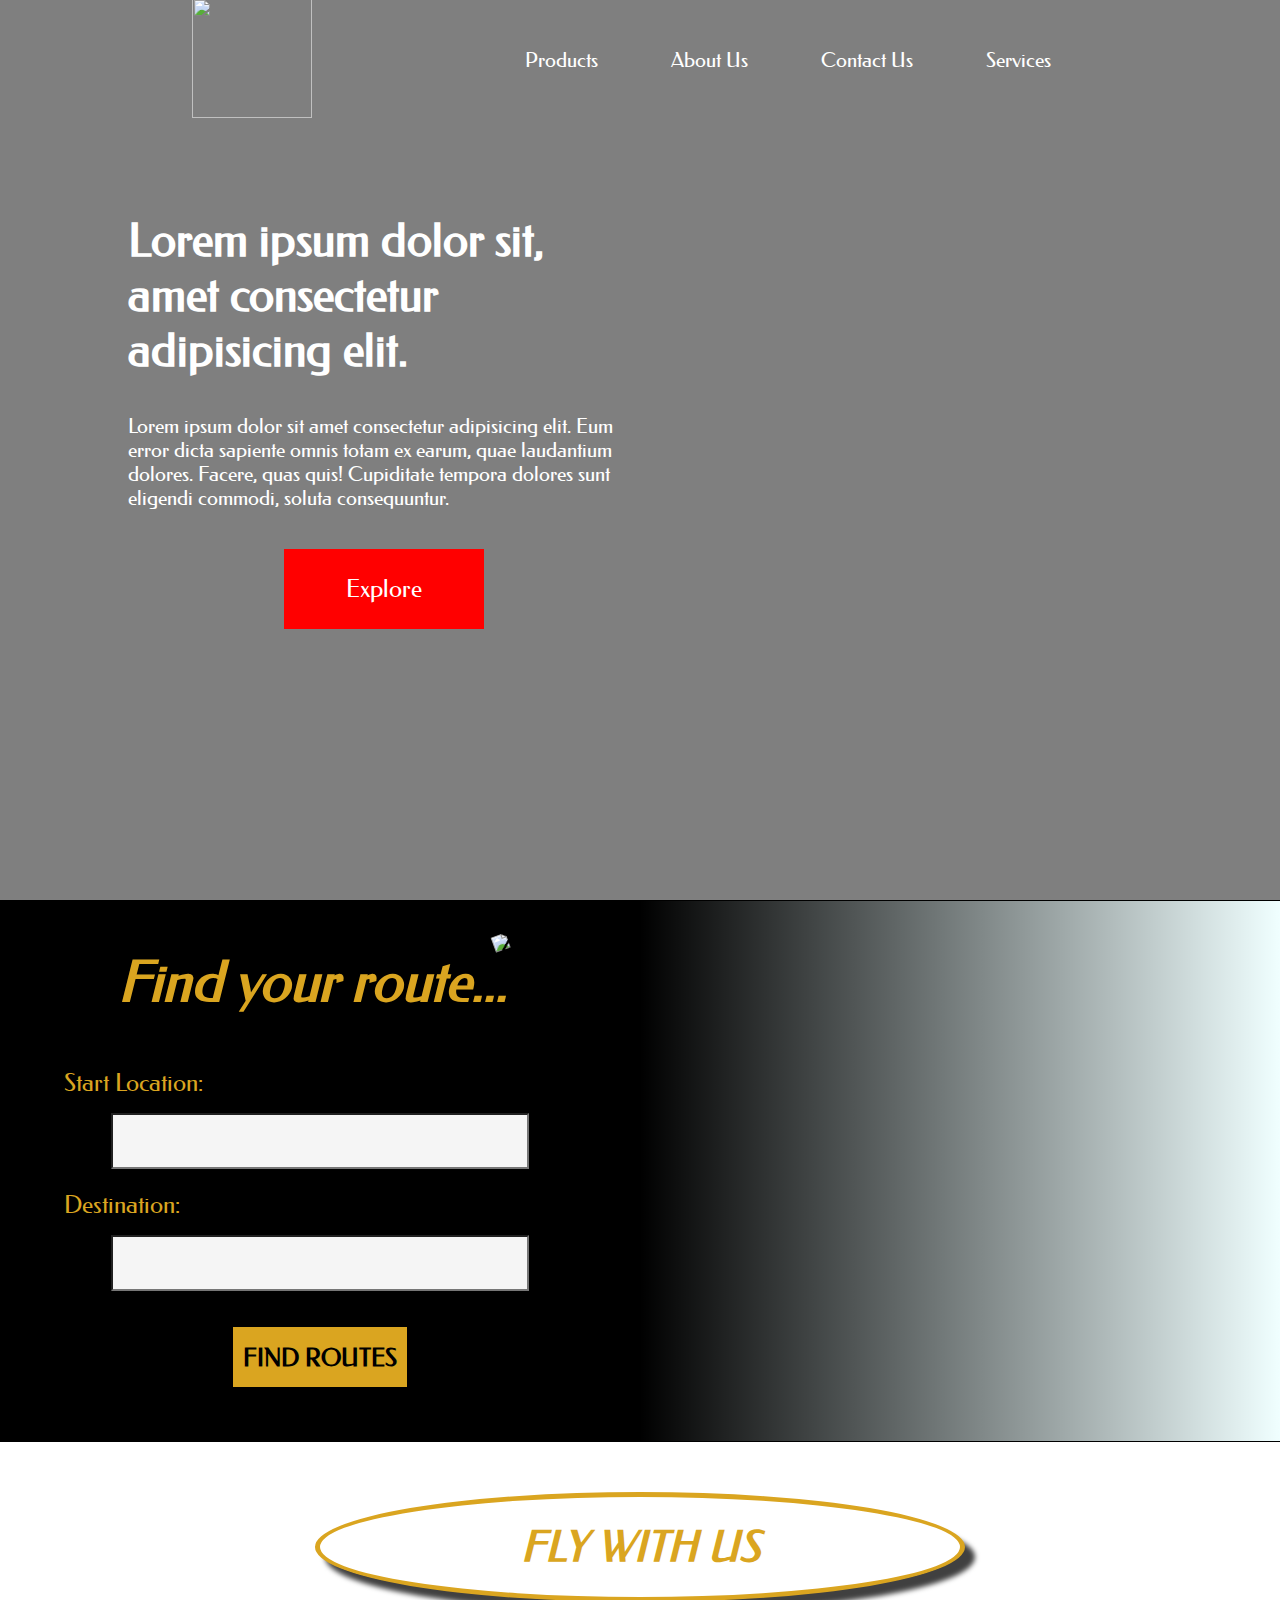
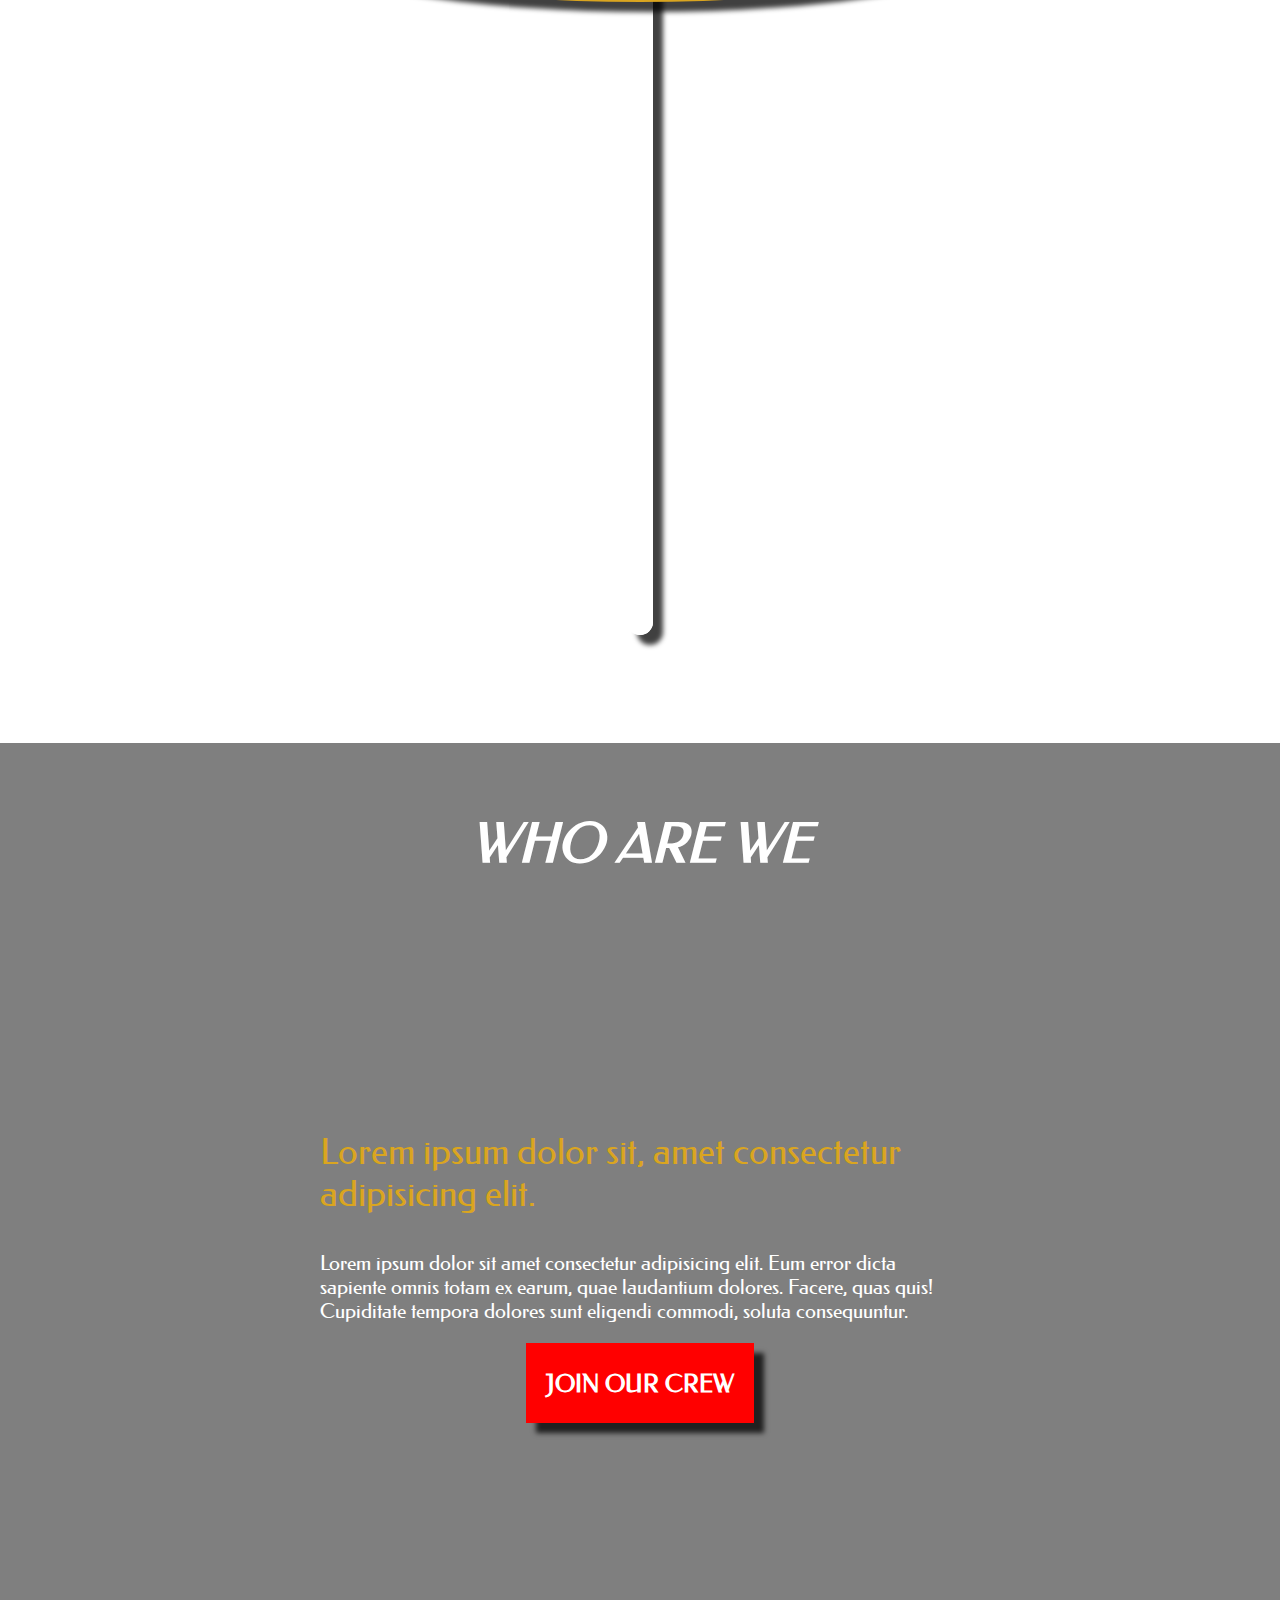
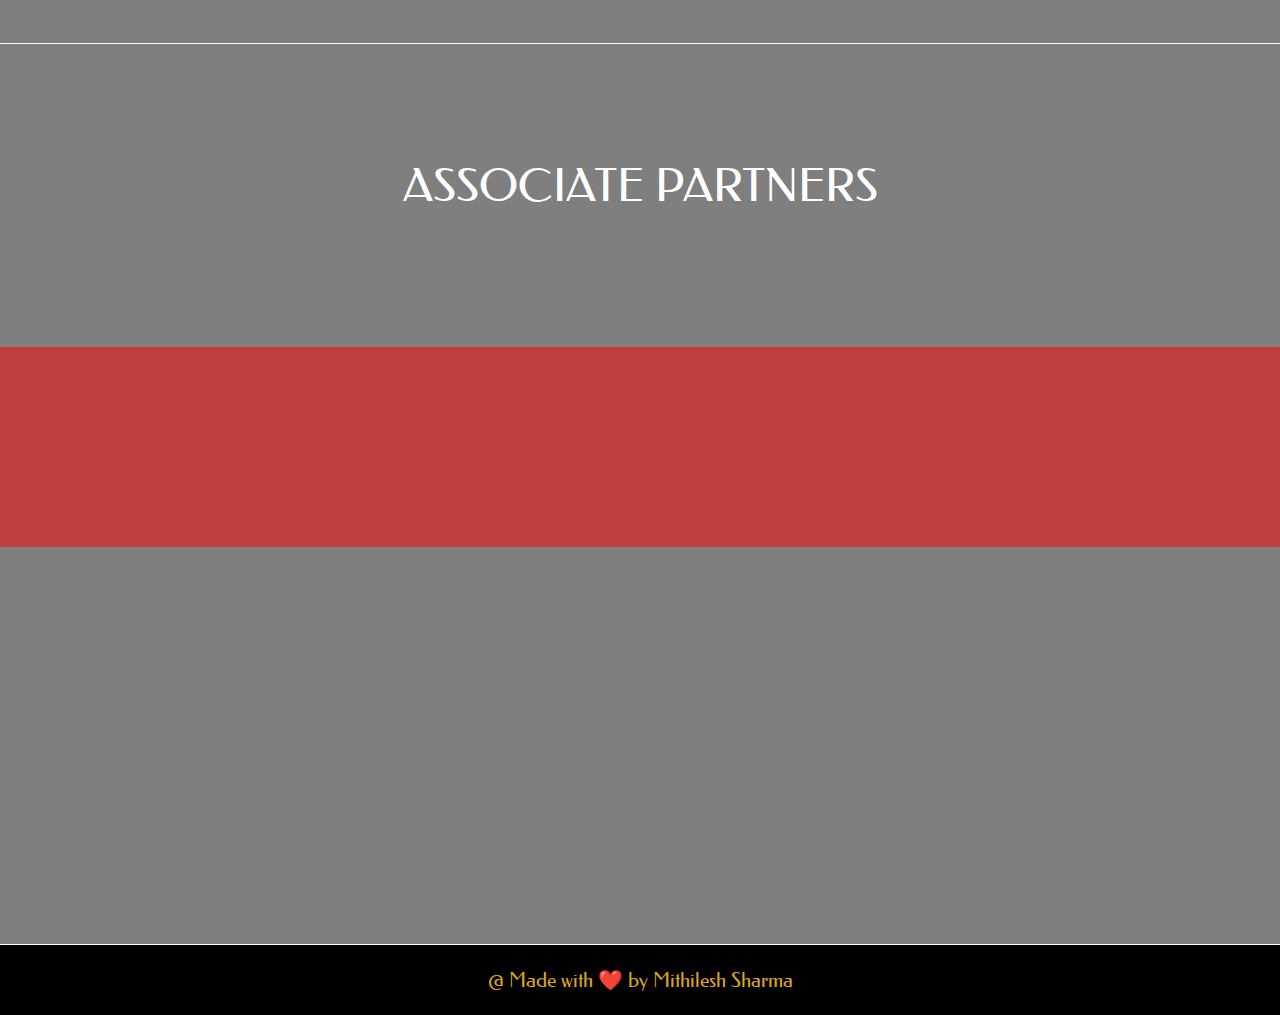
==== index.html @ 92e022b8 "Task 1 push github pages" ====
<!DOCTYPE html>
<html lang="en">
  <head>
    <meta charset="UTF-8" />
    <meta name="viewport" content="width=device-width, initial-scale=1.0" />
    <title>Landing Page</title>
    <link rel="stylesheet" href="style.css" />
    <link rel="preconnect" href="https://fonts.googleapis.com" />
    <link rel="preconnect" href="https://fonts.gstatic.com" crossorigin />
    <link
      href="https://fonts.googleapis.com/css2?family=Federo&display=swap"
      rel="stylesheet"
    />
    <link rel="icon" type="image/x-icon" href="./favicon.ico" />
  </head>
  <body>
    <div class="hero">
      <div class="backdrop"></div>
      <div class="navbar">
        <div class="n1">
          <a href="#">
            <img
              src="https://cdn.worldvectorlogo.com/logos/emirates-airlines-1.svg"
            />
          </a>
        </div>
        <div class="n2">
          <ul>
            <li>Products</li>
            <li>About Us</li>
            <li>Contact Us</li>
            <li>Services</li>
          </ul>
        </div>
      </div>
      <div class="intro">
        <p>Lorem ipsum dolor sit, amet consectetur adipisicing elit.</p>
        <span>
          Lorem ipsum dolor sit amet consectetur adipisicing elit. Eum error
          dicta sapiente omnis totam ex earum, quae laudantium dolores. Facere,
          quas quis! Cupiditate tempora dolores sunt eligendi commodi, soluta
          consequuntur.
        </span>
        <button>Explore</button>
      </div>
    </div>
    <div class="part1">
      <div class="block1">
        <span
          >Find your route...
          <img
            src="https://i.postimg.cc/dQpxt9fk/airplane.png"
            height="100px"
          />
        </span>
        <form action="">
          <label for="cars">Start Location:</label>
          <input type="text" name="start" id="" />
          <label for="cars">Destination:</label>
          <input type="text" name="destination" id="" />
          <button>FIND ROUTES</button>
        </form>
      </div>
      <div class="block2">
        <div class="shadow"></div>
      </div>
    </div>

    <div class="products">
      <span>FLY WITH US </span>
      <img
        src="https://images.unsplash.com/photo-1526778548025-fa2f459cd5c1?ixlib=rb-4.0.3&ixid=M3wxMjA3fDB8MHxwaG90by1wYWdlfHx8fGVufDB8fHx8fA%3D%3D&auto=format&fit=crop&w=1150&q=80"
      />
    </div>

    <div class="aboutus">
      <div class="back">
        <div class="one">
          <span>WHO ARE WE</span>
        </div>
        <div class="carrers">
          <p>Lorem ipsum dolor sit, amet consectetur adipisicing elit.</p>
          <span>
            Lorem ipsum dolor sit amet consectetur adipisicing elit. Eum error
            dicta sapiente omnis totam ex earum, quae laudantium dolores.
            Facere, quas quis! Cupiditate tempora dolores sunt eligendi commodi,
            soluta consequuntur.
          </span>
          <button>JOIN OUR CREW</button>
        </div>
      </div>
    </div>
    <div class="contactus">
      <div class="back">
        <span>ASSOCIATE PARTNERS</span>
        <p>
          <img
            src="https://media.slbenfica.pt/-/media/benficadp/shop/produtos-2020-2021/acessorios/desporto/badge/flybetter.png?v=638000705990000000"
            alt=""
            srcset=""
          />
        </p>
        <div class="associate">
          <img src="https://shorturl.at/HI145" alt="" srcset="" />
          <img src="https://shorturl.at/CLUY1" alt="" srcset="" />
          <img src="https://shorturl.at/agqst" alt="" srcset="" />
        </div>
      </div>
    </div>
    <div class="footer">
      <span>@ Made with ❤️ by Mithilesh Sharma </span>
    </div>
  </body>
</html>
---- style.css ----
body {
  margin: 0px;
  padding: 0px;
  box-sizing: border-box;
  /* font-family: "Lato", sans-serif; */
  font-family: "Federo", sans-serif;
  overflow-x: hidden;
}
.hero {
  width: 100%;
  height: 100vh;

  border-bottom: 1px solid black;
  background: url("https://images.unsplash.com/photo-1516306305827-b74eb3993a0a?ixlib=rb-4.0.3&ixid=M3wxMjA3fDB8MHxwaG90by1wYWdlfHx8fGVufDB8fHx8fA%3D%3D&auto=format&fit=crop&w=1073&q=80")
    no-repeat;
  background-size: cover;
}
.navbar,
.footer {
  height: 120px;
  width: 100%;
}
.part1 {
  display: flex;
  flex-direction: row;
  width: 100%;
  height: 60vh;
  background-color: azure;
  border-bottom: 1px solid black;
}
.block1 {
  display: flex;
  flex: 1;
  flex-direction: column;
  align-items: center;
  background-color: black;
  color: goldenrod;
}
.block1 > form {
  display: flex;
  height: 60%;
  flex-direction: column;
  align-items: center;
  justify-content: space-between;
  width: 80%;
}
.block1 > form > label {
  width: 100%;
  font-size: 24px;
  margin-top: 5px;
}
.block1 > form > input {
  width: 80%;
  height: 50px;
  background-color: whitesmoke;
  font-size: 34px;
  outline: none;
}
.block1 > span {
  height: 30%;
  width: 100%;
  display: flex;
  align-items: center;
  justify-content: center;
  font-size: 56px;
  font-weight: bold;
  font-style: italic;
}
.block1 > span > img {
  transform: rotate(-20deg);
}
.shadow {
  background: rgb(0, 0, 0);
  background: linear-gradient(
    90deg,
    rgba(0, 0, 0, 1) 0%,
    rgba(0, 212, 255, 0) 100%
  );
  height: 100%;
  width: 100%;
}
.block2 {
  display: flex;
  flex: 1;
  background: url("https://images.unsplash.com/photo-1518684079-3c830dcef090?ixlib=rb-4.0.3&ixid=M3wxMjA3fDB8MHxwaG90by1wYWdlfHx8fGVufDB8fHx8fA%3D%3D&auto=format&fit=crop&w=1287&q=80")
    no-repeat center;
  background-size: cover;
}
.aboutus,
.contactus,
.products {
  width: 100%;
  height: 100vh;
  border-bottom: 1px solid white;
}
.navbar {
  display: flex;
  align-items: center;
  justify-content: center;
  position: absolute;
  z-index: 1;
  top: 0;
  color: white;
}
.n1 {
  width: 20%;
}
.n2 {
  width: 50%;
}

.n2 > ul {
  display: flex;
  flex-direction: row;
  align-items: center;
  justify-content: space-around;
  text-decoration: none;
  list-style: none;
}
.n2 > ul > li {
  cursor: pointer;
  font-size: 20px;
}
.n2 > ul > li:hover {
  color: gold;
}
.n1 > a > img {
  object-fit: contain;
  height: 120px;
  width: 120px;
}

.intro {
  width: 40%;
  height: 60%;
  display: flex;
  align-items: center;
  justify-content: space-evenly;
  flex-direction: column;
  margin-left: 10%;
  margin-top: 10%;
  color: white;
  position: absolute;
  z-index: 1;
  top: 0;
}
.intro > p {
  font-size: 46px;
  width: 100%;
  font-weight: bold;
}
.intro > span {
  font-size: 20px;
  width: 100%;
  margin-top: -50px;
}
.intro > button {
  width: 200px;
  height: 80px;
  background-color: red;
  border: 0px;
  font-size: 24px;
  color: white;
  cursor: pointer;
  font-family: "Federo", sans-serif;
}
.intro > button:hover {
  background-color: white;
  color: goldenrod;
}
.backdrop {
  background-color: black;
  opacity: 50%;
  width: 100%;
  height: 100%;
}
.footer {
  background-color: black;
  display: flex;
  align-items: center;
  justify-content: center;
  color: goldenrod;
  font-size: 20px;
  height: 70px;
}
.products {
  display: flex;
  align-items: center;
  justify-content: center;
  position: relative;
  background: url("https://images.unsplash.com/photo-1488085061387-422e29b40080?ixlib=rb-4.0.3&ixid=M3wxMjA3fDB8MHxwaG90by1wYWdlfHx8fGVufDB8fHx8fA%3D%3D&auto=format&fit=crop&w=1031&q=80")
    no-repeat center;
  background-size: cover;
}
.products > img {
  border-radius: 50px;
  border: 5px solid white;
  height: 75%;
  box-shadow: 10px 10px 5px 0px rgba(0, 0, 0, 0.75);
}
.products > span {
  position: absolute;
  top: 50px;
  font-size: 42px;
  font-style: italic;
  font-weight: bolder;
  color: goldenrod;
  background-color: white;
  width: 50%;
  height: 100px;
  display: flex;
  align-items: center;
  justify-content: center;
  border-radius: 50%;
  border: 5px solid goldenrod;
  box-shadow: 10px 10px 5px 0px rgba(0, 0, 0, 0.75);
}

.aboutus {
  background: url("https://miro.medium.com/v2/resize:fit:1400/0*hn-zKbbivkLansxp")
    no-repeat center;
  background-size: cover;
  display: flex;
  align-items: center;
  flex-direction: column;
  justify-content: space-evenly;
}

.contactus {
  background: url("https://content.fortune.com/wp-content/uploads/2016/08/151321196.jpg")
    no-repeat center;
  background-size: cover;
  position: relative;
}
.one {
  font-size: 54px;
  font-weight: bolder;
  font-style: oblique;
  color: white;
}
.carrers {
  height: 70%;
  width: 50%;
  display: flex;
  flex-direction: column;
  justify-content: center;
  align-items: center;
}
.back {
  width: 100%;
  height: 100%;
  background-color: rgb(0, 0, 0, 0.5);
  display: flex;
  flex-direction: column;
  align-items: center;
  justify-content: space-evenly;
  font-size: 20px;
  color: white;
}
.carrers > p {
  color: goldenrod;
  font-size: 36px;
}
.carrers > button {
  background-color: red;
  border: 0px;
  font-size: 24px;
  font-weight: bold;
  color: white;
  cursor: pointer;
  height: 80px;
  padding: 20px;
  margin-top: 20px;
  box-shadow: 10px 10px 5px 0px rgba(0, 0, 0, 0.75);
  font-family: "Federo", sans-serif;
}
.carrers > button:hover {
  background-color: white;
  color: goldenrod;
}
.block1 > form > button {
  background-color: goldenrod;
  border: 0px;
  font-size: 24px;
  font-weight: bold;
  color: black;
  cursor: pointer;
  height: 60px;
  margin-top: 20px;
  padding: 10px;
  font-family: "Federo", sans-serif;
}
.block1 > form > button:hover {
  background-color: white;
  color: black;
}
.contactus > div > span {
  width: 100%;
  font-size: 46px;
  display: flex;
  align-items: center;
  justify-content: center;
}
.contactus>div>p{
  width: 100%;
  background-color: rgb(255, 0, 0,0.5);
  
  display: flex;
  align-items: center;
  justify-content: center;
}
.contactus>div>p>img{
  height: 200px;
  object-fit: cover;
}
.associate{
  width: 50%;
  display: flex;
  align-items: center;
  justify-content: space-between;
}
.associate > img {
  height: 150px;
  border-radius: 20%;
  object-fit: contain;
  box-shadow: 10px 10px 5px 0px rgba(0, 0, 0, 0.75);
  cursor: pointer;
}
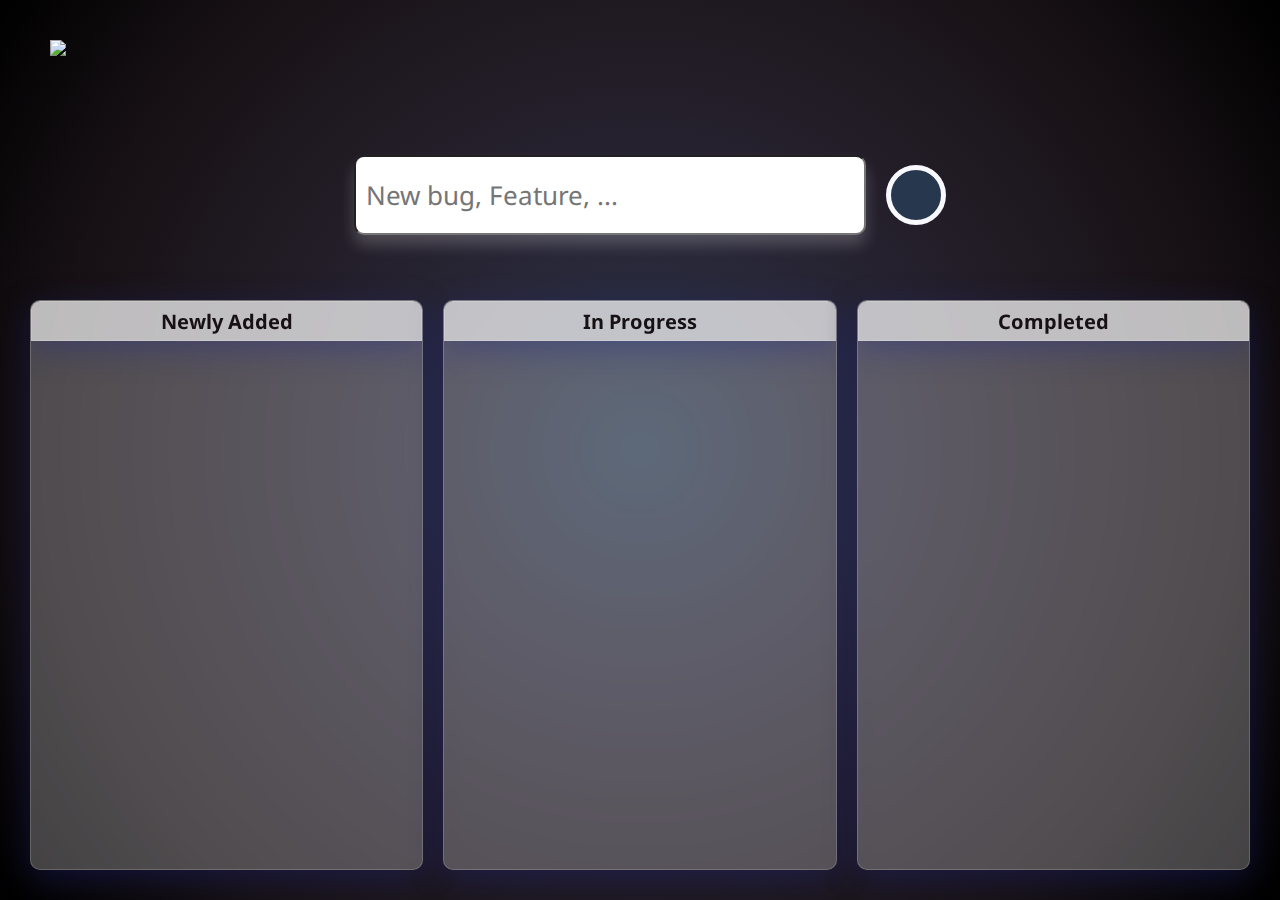
==== commit ccdb7ad3: "added task 2" ====
--- a/index.html
+++ b/index.html
@@ -3,112 +3,173 @@
   <head>
     <meta charset="UTF-8" />
     <meta name="viewport" content="width=device-width, initial-scale=1.0" />
-    <title>Landing Page</title>
+    <title>Todo App</title>
     <link rel="stylesheet" href="style.css" />
     <link rel="preconnect" href="https://fonts.googleapis.com" />
     <link rel="preconnect" href="https://fonts.gstatic.com" crossorigin />
+    <link rel="shortcut icon" href="./favicon.ico" type="image/x-icon" />
     <link
-      href="https://fonts.googleapis.com/css2?family=Federo&display=swap"
+      href="https://fonts.googleapis.com/css2?family=Noto+Sans&display=swap"
       rel="stylesheet"
     />
-    <link rel="icon" type="image/x-icon" href="./favicon.ico" />
+    <link
+      rel="stylesheet"
+      href="https://cdnjs.cloudflare.com/ajax/libs/font-awesome/6.4.2/css/all.min.css"
+      integrity="sha512-z3gLpd7yknf1YoNbCzqRKc4qyor8gaKU1qmn+CShxbuBusANI9QpRohGBreCFkKxLhei6S9CQXFEbbKuqLg0DA=="
+      crossorigin="anonymous"
+      referrerpolicy="no-referrer"
+    />
   </head>
   <body>
-    <div class="hero">
-      <div class="backdrop"></div>
-      <div class="navbar">
-        <div class="n1">
-          <a href="#">
-            <img
-              src="https://cdn.worldvectorlogo.com/logos/emirates-airlines-1.svg"
-            />
-          </a>
+    <script>
+      function dropOnFirst(e) {
+        e.preventDefault();
+        var data = e.dataTransfer.getData("text").split("-");
+        if (data[1] == "first") return;
+        if (data[1] == "second") {
+          var storedInProgressTasks =
+            JSON.parse(localStorage.getItem("inprogress")) || [];
+          storedInProgressTasks = storedInProgressTasks.filter(
+            (e) => e != data[0].trim()
+          );
+          localStorage.setItem(
+            "inprogress",
+            JSON.stringify(storedInProgressTasks)
+          );
+          secondArrFetch();
+        } else {
+          var storedCompletedTasks =
+            JSON.parse(localStorage.getItem("completed")) || [];
+          storedCompletedTasks = storedCompletedTasks.filter(
+            (e) => e != data[0].trim()
+          );
+          localStorage.setItem(
+            "completed",
+            JSON.stringify(storedCompletedTasks)
+          );
+          thirdArrFetch();
+        }
+        var storedNewTasks = JSON.parse(localStorage.getItem("new")) || [];
+        storedNewTasks.push(data[0].trim());
+        localStorage.setItem("new", JSON.stringify(storedNewTasks));
+        firstArrFetch();
+      }
+      function dropOnSecond(e) {
+        e.preventDefault();
+        var data = e.dataTransfer.getData("text").split("-");
+        console.log(data[0].trim());
+        
+        if (data[1] == "second") return;
+        if (data[1] == "first") {
+          var storedNewTasks = JSON.parse(localStorage.getItem("new")) || [];
+          storedNewTasks = storedNewTasks.filter((e) => e != data[0].trim());
+          console.log("update",storedNewTasks);
+          localStorage.setItem("new", JSON.stringify(storedNewTasks));
+          firstArrFetch();
+        } else {
+          var storedCompletedTasks =
+            JSON.parse(localStorage.getItem("completed")) || [];
+          storedCompletedTasks = storedCompletedTasks.filter(
+            (e) => e != data[0].trim()
+          );
+          localStorage.setItem(
+            "completed",
+            JSON.stringify(storedCompletedTasks)
+          );
+          thirdArrFetch();
+        }
+        var storedInProgressTasks =
+          JSON.parse(localStorage.getItem("inprogress")) || [];
+        storedInProgressTasks.push(data[0].trim());
+        localStorage.setItem(
+          "inprogress",
+          JSON.stringify(storedInProgressTasks)
+        );
+        secondArrFetch();
+      }
+      function dropOnThird(e) {
+        e.preventDefault();
+        var data = e.dataTransfer.getData("text").split("-");
+        if (data[1] == "third") return;
+        console.log(data[0].trim());
+
+        if (data[1] == "first") {
+          var storedNewTasks = JSON.parse(localStorage.getItem("new")) || [];
+          storedNewTasks = storedNewTasks.filter((e) => e != data[0].trim());
+          localStorage.setItem("new", JSON.stringify(storedNewTasks));
+          firstArrFetch();
+        } else {
+          var storedInProgressTasks =
+            JSON.parse(localStorage.getItem("inprogress")) || [];
+          storedInProgressTasks = storedInProgressTasks.filter(
+            (e) => e != data[0].trim()
+          );
+          localStorage.setItem(
+            "inprogress",
+            JSON.stringify(storedInProgressTasks)
+          );
+          secondArrFetch();
+        }
+        var storedCompletedTasks =
+          JSON.parse(localStorage.getItem("completed")) || [];
+        storedCompletedTasks.push(data[0].trim());
+        localStorage.setItem("completed", JSON.stringify(storedCompletedTasks));
+        thirdArrFetch();
+      }
+
+      function addTask(e) {
+        var storedNewTasks = JSON.parse(localStorage.getItem("new")) || [];
+        const task = document.getElementById("taskAdder");
+        storedNewTasks.push(task.value.trim());
+        localStorage.setItem("new", JSON.stringify(storedNewTasks));
+        task.value = "";
+        firstArrFetch();
+      }
+    </script>
+    <div class="main">
+      <div class="title">
+        <img
+          src="https://cdn.worldvectorlogo.com/logos/kali-1.svg"
+          height="60"
+        />
+      </div>
+      <div class="firstBlock">
+        <input
+          type="text"
+          placeholder="New bug, Feature, ..."
+          autocomplete="off"
+          id="taskAdder"
+        />
+        <button onclick="addTask()"><i class="fa-solid fa-plus"></i></button>
+      </div>
+      <div class="secondBlock">
+        <div
+          class="first"
+          ondrop="dropOnFirst(event)"
+          ondragover="allowDrop(event)"
+        >
+          <p>Newly Added</p>
+          <div id="first"></div>
         </div>
-        <div class="n2">
-          <ul>
-            <li>Products</li>
-            <li>About Us</li>
-            <li>Contact Us</li>
-            <li>Services</li>
-          </ul>
+        <div
+          class="second"
+          ondrop="dropOnSecond(event)"
+          ondragover="allowDrop(event)"
+        >
+          <p>In Progress</p>
+          <div id="second"></div>
         </div>
-      </div>
-      <div class="intro">
-        <p>Lorem ipsum dolor sit, amet consectetur adipisicing elit.</p>
-        <span>
-          Lorem ipsum dolor sit amet consectetur adipisicing elit. Eum error
-          dicta sapiente omnis totam ex earum, quae laudantium dolores. Facere,
-          quas quis! Cupiditate tempora dolores sunt eligendi commodi, soluta
-          consequuntur.
-        </span>
-        <button>Explore</button>
-      </div>
-    </div>
-    <div class="part1">
-      <div class="block1">
-        <span
-          >Find your route...
-          <img
-            src="https://i.postimg.cc/dQpxt9fk/airplane.png"
-            height="100px"
-          />
-        </span>
-        <form action="">
-          <label for="cars">Start Location:</label>
-          <input type="text" name="start" id="" />
-          <label for="cars">Destination:</label>
-          <input type="text" name="destination" id="" />
-          <button>FIND ROUTES</button>
-        </form>
-      </div>
-      <div class="block2">
-        <div class="shadow"></div>
+        <div
+          class="third"
+          ondrop="dropOnThird(event)"
+          ondragover="allowDrop(event)"
+        >
+          <p>Completed</p>
+          <div id="third"></div>
+        </div>
       </div>
     </div>
 
-    <div class="products">
-      <span>FLY WITH US </span>
-      <img
-        src="https://images.unsplash.com/photo-1526778548025-fa2f459cd5c1?ixlib=rb-4.0.3&ixid=M3wxMjA3fDB8MHxwaG90by1wYWdlfHx8fGVufDB8fHx8fA%3D%3D&auto=format&fit=crop&w=1150&q=80"
-      />
-    </div>
-
-    <div class="aboutus">
-      <div class="back">
-        <div class="one">
-          <span>WHO ARE WE</span>
-        </div>
-        <div class="carrers">
-          <p>Lorem ipsum dolor sit, amet consectetur adipisicing elit.</p>
-          <span>
-            Lorem ipsum dolor sit amet consectetur adipisicing elit. Eum error
-            dicta sapiente omnis totam ex earum, quae laudantium dolores.
-            Facere, quas quis! Cupiditate tempora dolores sunt eligendi commodi,
-            soluta consequuntur.
-          </span>
-          <button>JOIN OUR CREW</button>
-        </div>
-      </div>
-    </div>
-    <div class="contactus">
-      <div class="back">
-        <span>ASSOCIATE PARTNERS</span>
-        <p>
-          <img
-            src="https://media.slbenfica.pt/-/media/benficadp/shop/produtos-2020-2021/acessorios/desporto/badge/flybetter.png?v=638000705990000000"
-            alt=""
-            srcset=""
-          />
-        </p>
-        <div class="associate">
-          <img src="https://shorturl.at/HI145" alt="" srcset="" />
-          <img src="https://shorturl.at/CLUY1" alt="" srcset="" />
-          <img src="https://shorturl.at/agqst" alt="" srcset="" />
-        </div>
-      </div>
-    </div>
-    <div class="footer">
-      <span>@ Made with ❤️ by Mithilesh Sharma </span>
-    </div>
+    <script src="./script.js"></script>
   </body>
 </html>
--- a/style.css
+++ b/style.css
@@ -1,329 +1,160 @@
+*,
 body {
   margin: 0px;
   padding: 0px;
   box-sizing: border-box;
-  /* font-family: "Lato", sans-serif; */
-  font-family: "Federo", sans-serif;
-  overflow-x: hidden;
+  font-family: "Noto Sans", sans-serif;
 }
-.hero {
+::-webkit-scrollbar {
+  background: transparent;
+  width: 0px;
+}
+.main {
+  height: 100vh;
   width: 100%;
-  height: 100vh;
-
-  border-bottom: 1px solid black;
-  background: url("https://images.unsplash.com/photo-1516306305827-b74eb3993a0a?ixlib=rb-4.0.3&ixid=M3wxMjA3fDB8MHxwaG90by1wYWdlfHx8fGVufDB8fHx8fA%3D%3D&auto=format&fit=crop&w=1073&q=80")
-    no-repeat;
-  background-size: cover;
+  display: flex;
+  flex-direction: column;
+  /* background-image: linear-gradient(to bottom, #27374d, #292839, #221c26, #171115, #000000); */
+  background-image: radial-gradient(
+    circle,
+    #27374d,
+    #292839,
+    #221c26,
+    #171115,
+    #000000
+  );
 }
-.navbar,
-.footer {
+.title {
   height: 120px;
   width: 100%;
+  padding-left: 50px;
+  display: flex;
+  align-items: center;
 }
-.part1 {
-  display: flex;
-  flex-direction: row;
-  width: 100%;
-  height: 60vh;
-  background-color: azure;
-  border-bottom: 1px solid black;
+.title > img {
+  margin-top: 20px;
 }
-.block1 {
-  display: flex;
-  flex: 1;
-  flex-direction: column;
-  align-items: center;
-  background-color: black;
-  color: goldenrod;
-}
-.block1 > form {
-  display: flex;
-  height: 60%;
-  flex-direction: column;
-  align-items: center;
-  justify-content: space-between;
-  width: 80%;
-}
-.block1 > form > label {
-  width: 100%;
-  font-size: 24px;
-  margin-top: 5px;
-}
-.block1 > form > input {
-  width: 80%;
-  height: 50px;
-  background-color: whitesmoke;
-  font-size: 34px;
-  outline: none;
-}
-.block1 > span {
-  height: 30%;
+.firstBlock {
+  height: 150px;
   width: 100%;
   display: flex;
   align-items: center;
   justify-content: center;
-  font-size: 56px;
-  font-weight: bold;
-  font-style: italic;
 }
-.block1 > span > img {
-  transform: rotate(-20deg);
+.firstBlock > button {
+  font-size: 24px;
+  height: 60px;
+  width: 60px;
+  border-radius: 50%;
+  margin-left: 20px;
+  cursor: pointer;
+  background-color: #27374d;
+  border: 5px solid ghostwhite;
+  color: ghostwhite;
 }
-.shadow {
-  background: rgb(0, 0, 0);
-  background: linear-gradient(
-    90deg,
-    rgba(0, 0, 0, 1) 0%,
-    rgba(0, 212, 255, 0) 100%
+.firstBlock > button:hover {
+  background-color: #374f70;
+  color: white;
+  border: 5px solid white;
+}
+.firstBlock > input {
+  height: 80px;
+  width: 40%;
+  border-radius: 10px;
+  font-size: 26px;
+  margin-left: 20px;
+  outline: none;
+  padding: 10px;
+  box-shadow: 0px 10px 15px 0px rgba(255, 255, 255, 0.2);
+}
+.secondBlock {
+  flex: 1;
+  display: flex;
+  flex-direction: row;
+  max-height: 700px;
+  padding: 20px;
+}
+.first,
+.second,
+.third {
+  flex: 1;
+  margin: 10px;
+  margin-top: 10px;
+  background: rgba(255, 255, 255, 0.25);
+  box-shadow: 0 8px 32px 0 rgba(31, 38, 135, 0.37);
+  backdrop-filter: blur(4px);
+  -webkit-backdrop-filter: blur(4px);
+  border: 1px solid rgba(255, 255, 255, 0.18);
+  border-radius: 10px;
+  overflow-x: hidden;
+}
+.first:hover,
+.second:hover,
+.third:hover {
+  background: rgba(255, 255, 255, 0.3);
+  box-shadow: 0 8px 32px 0 rgba(31, 38, 135, 0.37);
+  backdrop-filter: blur(4px);
+  -webkit-backdrop-filter: blur(4px);
+  border-radius: 10px;
+  border: 1px solid rgba(255, 255, 255, 0.18);
+}
+
+.item {
+  color: white;
+  height: auto;
+  width: auto;
+  margin: 15px;
+  border-radius: 20px;
+  padding: 20px;
+  min-height: 120px;
+  display: flex;
+  align-items: center;
+  cursor: grab;
+}
+.first > div > .item {
+  background: #667db6;
+  background: -webkit-linear-gradient(
+    to right,
+    #667db6,
+    #0082c8,
+    #0082c8,
+    #667db6
   );
-  height: 100%;
+  background: linear-gradient(to right, #667db6, #0082c8, #0082c8, #667db6);
+}
+.second > div > .item {
+  background: #ffb75e;
+  background: -webkit-linear-gradient(to right, #ed8f03, #ffb75e);
+  background: linear-gradient(to right, #ed8f03, #ffb75e);
+  color: #171115;
+}
+
+.third > div > .item {
+  background: #000000;
+  background: -webkit-linear-gradient(to right, #434343, #000000);
+  background: linear-gradient(to right, #434343, #000000);
+}
+
+.third > div >.item> h4 {
+  text-decoration: line-through;
+}
+
+.first > p,
+.second > p,
+.third > p {
   width: 100%;
-}
-.block2 {
-  display: flex;
-  flex: 1;
-  background: url("https://images.unsplash.com/photo-1518684079-3c830dcef090?ixlib=rb-4.0.3&ixid=M3wxMjA3fDB8MHxwaG90by1wYWdlfHx8fGVufDB8fHx8fA%3D%3D&auto=format&fit=crop&w=1287&q=80")
-    no-repeat center;
-  background-size: cover;
-}
-.aboutus,
-.contactus,
-.products {
-  width: 100%;
-  height: 100vh;
-  border-bottom: 1px solid white;
-}
-.navbar {
+  height: 40px;
   display: flex;
   align-items: center;
   justify-content: center;
-  position: absolute;
-  z-index: 1;
+  font-size: 20px;
+  font-weight: bold;
+  background: rgba(255, 255, 255, 0.5);
+  box-shadow: 0 8px 32px 0 rgba(31, 38, 135, 0.37);
+  backdrop-filter: blur(4px);
+  -webkit-backdrop-filter: blur(4px);
+  border: 1px solid rgba(255, 255, 255, 0.18);
+  color: #171115;
+  position: sticky;
   top: 0;
-  color: white;
-}
-.n1 {
-  width: 20%;
-}
-.n2 {
-  width: 50%;
-}
-
-.n2 > ul {
-  display: flex;
-  flex-direction: row;
-  align-items: center;
-  justify-content: space-around;
-  text-decoration: none;
-  list-style: none;
-}
-.n2 > ul > li {
-  cursor: pointer;
-  font-size: 20px;
-}
-.n2 > ul > li:hover {
-  color: gold;
-}
-.n1 > a > img {
-  object-fit: contain;
-  height: 120px;
-  width: 120px;
-}
-
-.intro {
-  width: 40%;
-  height: 60%;
-  display: flex;
-  align-items: center;
-  justify-content: space-evenly;
-  flex-direction: column;
-  margin-left: 10%;
-  margin-top: 10%;
-  color: white;
-  position: absolute;
-  z-index: 1;
-  top: 0;
-}
-.intro > p {
-  font-size: 46px;
-  width: 100%;
-  font-weight: bold;
-}
-.intro > span {
-  font-size: 20px;
-  width: 100%;
-  margin-top: -50px;
-}
-.intro > button {
-  width: 200px;
-  height: 80px;
-  background-color: red;
-  border: 0px;
-  font-size: 24px;
-  color: white;
-  cursor: pointer;
-  font-family: "Federo", sans-serif;
-}
-.intro > button:hover {
-  background-color: white;
-  color: goldenrod;
-}
-.backdrop {
-  background-color: black;
-  opacity: 50%;
-  width: 100%;
-  height: 100%;
-}
-.footer {
-  background-color: black;
-  display: flex;
-  align-items: center;
-  justify-content: center;
-  color: goldenrod;
-  font-size: 20px;
-  height: 70px;
-}
-.products {
-  display: flex;
-  align-items: center;
-  justify-content: center;
-  position: relative;
-  background: url("https://images.unsplash.com/photo-1488085061387-422e29b40080?ixlib=rb-4.0.3&ixid=M3wxMjA3fDB8MHxwaG90by1wYWdlfHx8fGVufDB8fHx8fA%3D%3D&auto=format&fit=crop&w=1031&q=80")
-    no-repeat center;
-  background-size: cover;
-}
-.products > img {
-  border-radius: 50px;
-  border: 5px solid white;
-  height: 75%;
-  box-shadow: 10px 10px 5px 0px rgba(0, 0, 0, 0.75);
-}
-.products > span {
-  position: absolute;
-  top: 50px;
-  font-size: 42px;
-  font-style: italic;
-  font-weight: bolder;
-  color: goldenrod;
-  background-color: white;
-  width: 50%;
-  height: 100px;
-  display: flex;
-  align-items: center;
-  justify-content: center;
-  border-radius: 50%;
-  border: 5px solid goldenrod;
-  box-shadow: 10px 10px 5px 0px rgba(0, 0, 0, 0.75);
-}
-
-.aboutus {
-  background: url("https://miro.medium.com/v2/resize:fit:1400/0*hn-zKbbivkLansxp")
-    no-repeat center;
-  background-size: cover;
-  display: flex;
-  align-items: center;
-  flex-direction: column;
-  justify-content: space-evenly;
-}
-
-.contactus {
-  background: url("https://content.fortune.com/wp-content/uploads/2016/08/151321196.jpg")
-    no-repeat center;
-  background-size: cover;
-  position: relative;
-}
-.one {
-  font-size: 54px;
-  font-weight: bolder;
-  font-style: oblique;
-  color: white;
-}
-.carrers {
-  height: 70%;
-  width: 50%;
-  display: flex;
-  flex-direction: column;
-  justify-content: center;
-  align-items: center;
-}
-.back {
-  width: 100%;
-  height: 100%;
-  background-color: rgb(0, 0, 0, 0.5);
-  display: flex;
-  flex-direction: column;
-  align-items: center;
-  justify-content: space-evenly;
-  font-size: 20px;
-  color: white;
-}
-.carrers > p {
-  color: goldenrod;
-  font-size: 36px;
-}
-.carrers > button {
-  background-color: red;
-  border: 0px;
-  font-size: 24px;
-  font-weight: bold;
-  color: white;
-  cursor: pointer;
-  height: 80px;
-  padding: 20px;
-  margin-top: 20px;
-  box-shadow: 10px 10px 5px 0px rgba(0, 0, 0, 0.75);
-  font-family: "Federo", sans-serif;
-}
-.carrers > button:hover {
-  background-color: white;
-  color: goldenrod;
-}
-.block1 > form > button {
-  background-color: goldenrod;
-  border: 0px;
-  font-size: 24px;
-  font-weight: bold;
-  color: black;
-  cursor: pointer;
-  height: 60px;
-  margin-top: 20px;
-  padding: 10px;
-  font-family: "Federo", sans-serif;
-}
-.block1 > form > button:hover {
-  background-color: white;
-  color: black;
-}
-.contactus > div > span {
-  width: 100%;
-  font-size: 46px;
-  display: flex;
-  align-items: center;
-  justify-content: center;
-}
-.contactus>div>p{
-  width: 100%;
-  background-color: rgb(255, 0, 0,0.5);
-  
-  display: flex;
-  align-items: center;
-  justify-content: center;
-}
-.contactus>div>p>img{
-  height: 200px;
-  object-fit: cover;
-}
-.associate{
-  width: 50%;
-  display: flex;
-  align-items: center;
-  justify-content: space-between;
-}
-.associate > img {
-  height: 150px;
-  border-radius: 20%;
-  object-fit: contain;
-  box-shadow: 10px 10px 5px 0px rgba(0, 0, 0, 0.75);
-  cursor: pointer;
-}
-
+}